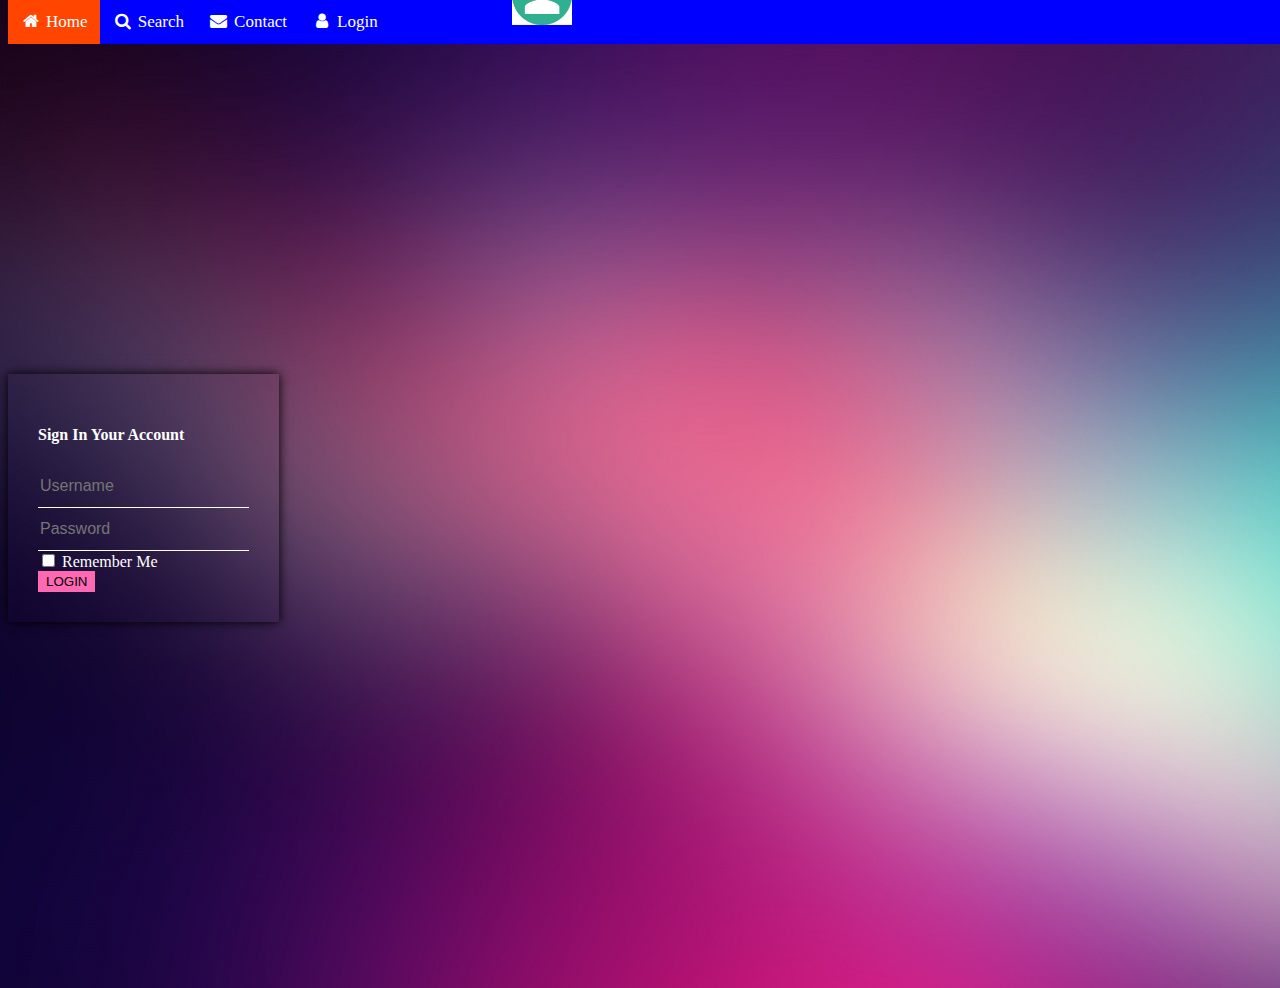
==== web/index.html @ 02b0fc08 "Initial commit" ====
<!DOCTYPE html>
<html>
<head>
	<title>Desktop Login Form</title>
	<link rel="stylesheet" href="https://stackpath.bootstrapcdn.com/bootstrap/4.1.3/css/bootstrap.min.css" integrity="sha384-MCw98/SFnGE8fJT3GXwEOngsV7Zt27NXFoaoApmYm81iuXoPkFOJwJ8ERdknLPMO" crossorigin="anonymous">
	<link rel="stylesheet" type="text/css" href="css/style.css">
	<link rel="stylesheet" href="css/signin.css">
	<!-- Having trouble linking the css, so re-added them -Emily-->

</head>
<!-- Load an icon library -->
<link rel="stylesheet" href="https://cdnjs.cloudflare.com/ajax/libs/font-awesome/4.7.0/css/font-awesome.min.css">

<body>
<section class="container-fluid">
	<!-- use bootstrap class ! justify-content-center to bring the form in the center of the page-->
	<section class="row justify-content-center">
		<!-- create the bootsrap grid system for tablets (sm) and desktops (md) layouts.-->

		<!-- Nav Bar added by Emily -->
		<!-- Add icons to bar -->
		<div class="navbar">
			<a class="active" href="#"><i class="fa fa-fw fa-home"></i> Home</a>
			<a href="#"><i class="fa fa-fw fa-search"></i> Search</a>
			<a href="#"><i class="fa fa-fw fa-envelope"></i> Contact</a>
			<a href="#"><i class="fa fa-fw fa-user"></i> Login</a>
		</div>

		<section class="col-12 col-sm-6 col-md-3">
			<!--Add the login icon at the top of the form-->
			<img src="img/destop_login/icon2.png" class="icon">
			<!--using bootsrap-->
			<form class="form-container" action="jsp/login.jsp" method="post">
				<!-- use the bootstrap class text-center and font-weight-bold to center the text on the form-->
				<h4 class="text-center font-weight-bold text-color">Sign In Your Account</h4>
				<div class="form-group">
					<input type="email" class="form-control" id="exampleInputEmail" name="exampleInputEmail" aria-describedby="emailHelp" placeholder="Username">
                </div>
                <div class="form-group">
                	<input type="password" class="form-control" id="exampleInputPassword" name="exampleInputPassword" placeholder="Password">
                </div>
                <div class="form-group form-check">
                	<input type="checkbox" class="form-check-input" id="exampleCheck1">
                    <label class="form-check-label" for="exampleCheck1">Remember Me</label>
                </div>
                <button type="submit" class="btn btn-primary btn-block btn-color">LOGIN</button>
            </form>
		</section>
	</section>
</section>
<script src="https://code.jquery.com/jquery-3.3.1.slim.min.js" integrity="sha384-q8i/X+965DzO0rT7abK41JStQIAqVgRVzpbzo5smXKp4YfRvH+8abtTE1Pi6jizo" crossorigin="anonymous"></script>
<script src="https://cdnjs.cloudflare.com/ajax/libs/popper.js/1.14.3/umd/popper.min.js" integrity="sha384-ZMP7rVo3mIykV+2+9J3UJ46jBk0WLaUAdn689aCwoqbBJiSnjAK/l8WvCWPIPm49" crossorigin="anonymous"></script>
<script src="https://stackpath.bootstrapcdn.com/bootstrap/4.1.3/js/bootstrap.min.js" integrity="sha384-ChfqqxuZUCnJSK3+MXmPNIyE6ZbWh2IMqE241rYiqJxyMiZ6OW/JmZQ5stwEULTy" crossorigin="anonymous"></script>

</body>
</html>
---- web/css/style.css ----
body{
  padding-top: 25vh;
  background-image: url("../img/destop_login/back.jpg");
}

/**
 This is the background colour of the actual form
 */
form{
  background:none;
}

/**
 Additional styles made to the form
 */ 
.form-container{
  /**border-radius:10px;*/
  padding: 30px;
  box-shadow: 0px 0px 10px 0px;
}

.icon{
  width: 60px;
  height:60px;
  position: absolute;
  top: -35px;
  left: 40%;
}

.text-color{
  color: white;
}

.btn-color{
  background-color: #FF69B4;
  border-style: solid;
  border-color: #FF69B4;
}

.container-fluid input[type="email"], input[type="password"]{
  border:none;
  border-bottom: 1px solid #fff;
  background:transparent;
  outline:none;
  height: 40px;
  color: #fff;
  font-size: 16px;
}

.container-fluid a{
  text-decoration: none;
  font-size:12px;
  line-height: 20px;
  color: white;
}

.container-fluid a:hover{
  color: #e83e8c;
}

.container-fluid label{
  color: white;
}
---- web/css/signin.css ----
html,
body {
  height: 100%;
}

body {
  display: -ms-flexbox;
  display: flex;
  -ms-flex-align: center;
  align-items: center;
  padding-top: 40px;
  padding-bottom: 40px;
  background-color: #f5f5f5;
}

.form-signin {
  width: 100%;
  max-width: 330px;
  padding: 15px;
  margin: auto;
}
.form-signin .checkbox {
  font-weight: 400;
}
.form-signin .form-control {
  position: relative;
  box-sizing: border-box;
  height: auto;
  padding: 10px;
  font-size: 16px;
}
.form-signin .form-control:focus {
  z-index: 2;
}
.form-signin input[type="email"] {
  margin-bottom: -1px;
  border-bottom-right-radius: 0;
  border-bottom-left-radius: 0;
}
.form-signin input[type="password"] {
  margin-bottom: 10px;
  border-top-left-radius: 0;
  border-top-right-radius: 0;
}


/*added by Emily*/
/* Add a black background color to the top navigation */
.topnav {
  background-color: #333;
  overflow: hidden;
}

/* Style the links inside the navigation bar */
.topnav a {
  float: left;
  color: #f2f2f2;
  text-align: center;
  padding: 14px 16px;
  text-decoration: none;
  font-size: 17px;
}

/* Change the color of links on hover */
.topnav a:hover {
  background-color: #ddd;
  color: black;
}

/* Add a color to the active/current link */
.topnav a.active {
  background-color: #4CAF50;
  color: white;
}
/* Style the navigation bar */
.navbar {

  position: fixed;
  top: 0;
  width: 100%;
  background-color: blue;
  overflow: auto;
}

/* Navbar links */
.navbar a {
  float: left;
  text-align: center;
  padding: 12px;
  color: white;
  text-decoration: none;
  font-size: 17px;
}

/* Navbar links on mouse-over */
.navbar a:hover {
  background-color: orangered;
}

/* Current/active navbar link */
.active {
  background-color: orangered;
}

/* Add responsiveness - will automatically display the navbar vertically instead of horizontally on screens less than 500 pixels */
@media screen and (max-width: 500px) {
  .navbar a {
    float: none;
    display: block;
  }
}
/*End of added by Emily */
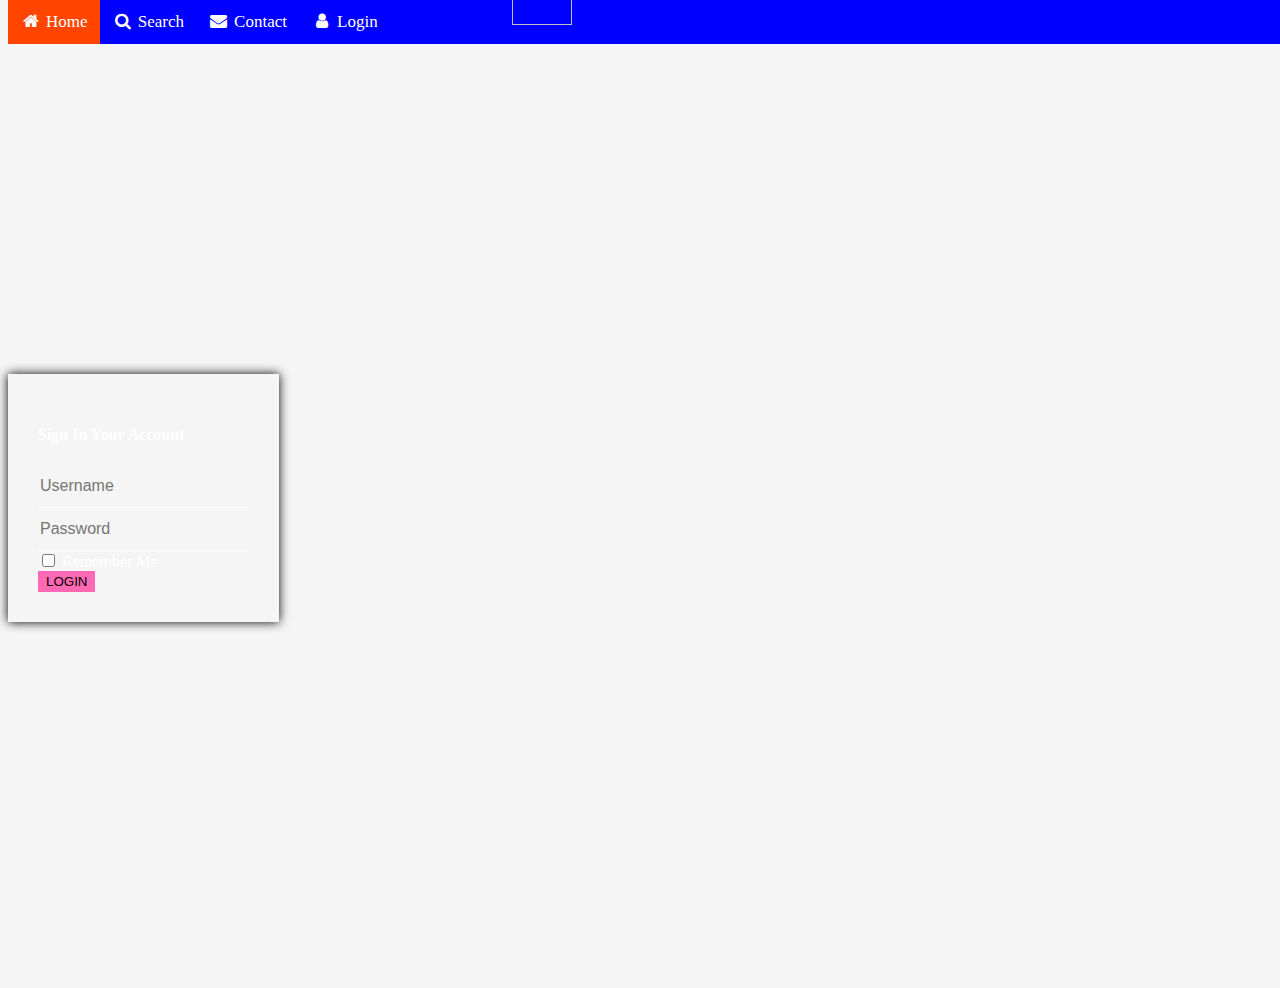
==== commit e2958ba7: "img changed" ====
--- a/web/index.html
+++ b/web/index.html
@@ -28,7 +28,7 @@
 
 		<section class="col-12 col-sm-6 col-md-3">
 			<!--Add the login icon at the top of the form-->
-			<img src="img/destop_login/icon2.png" class="icon">
+			<img src="img/icon2.png" class="icon">
 			<!--using bootsrap-->
 			<form class="form-container" action="jsp/login.jsp" method="post">
 				<!-- use the bootstrap class text-center and font-weight-bold to center the text on the form-->
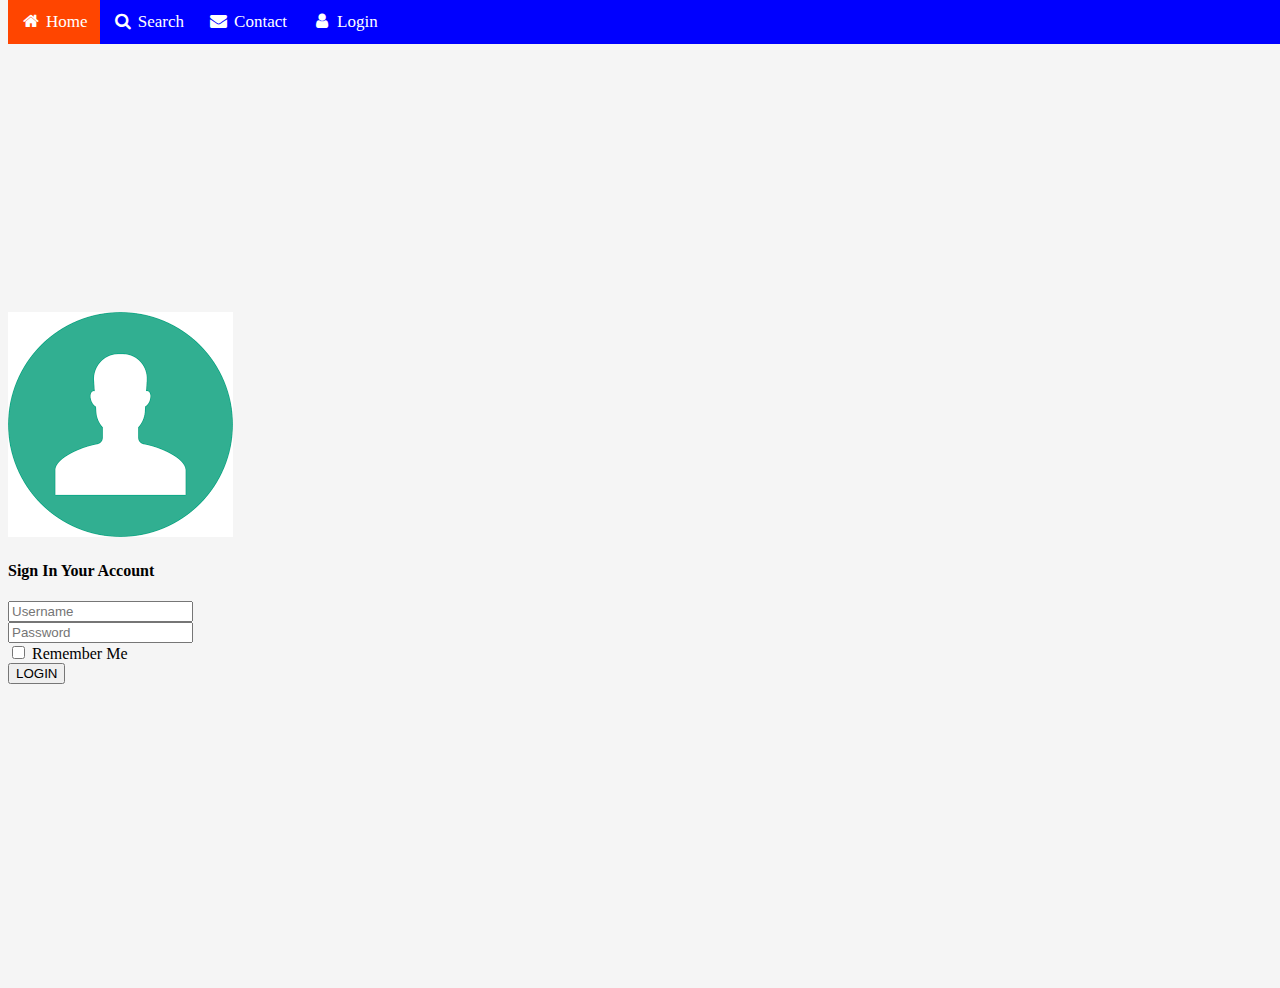
==== commit 83b4731e: "css changed, style changed" ====
--- a/web/index.html
+++ b/web/index.html
@@ -3,7 +3,7 @@
 <head>
 	<title>Desktop Login Form</title>
 	<link rel="stylesheet" href="https://stackpath.bootstrapcdn.com/bootstrap/4.1.3/css/bootstrap.min.css" integrity="sha384-MCw98/SFnGE8fJT3GXwEOngsV7Zt27NXFoaoApmYm81iuXoPkFOJwJ8ERdknLPMO" crossorigin="anonymous">
-	<link rel="stylesheet" type="text/css" href="css/style.css">
+	<!--<link rel="stylesheet" type="text/css" href="css/style.css">-->
 	<link rel="stylesheet" href="css/signin.css">
 	<!-- Having trouble linking the css, so re-added them -Emily-->
 
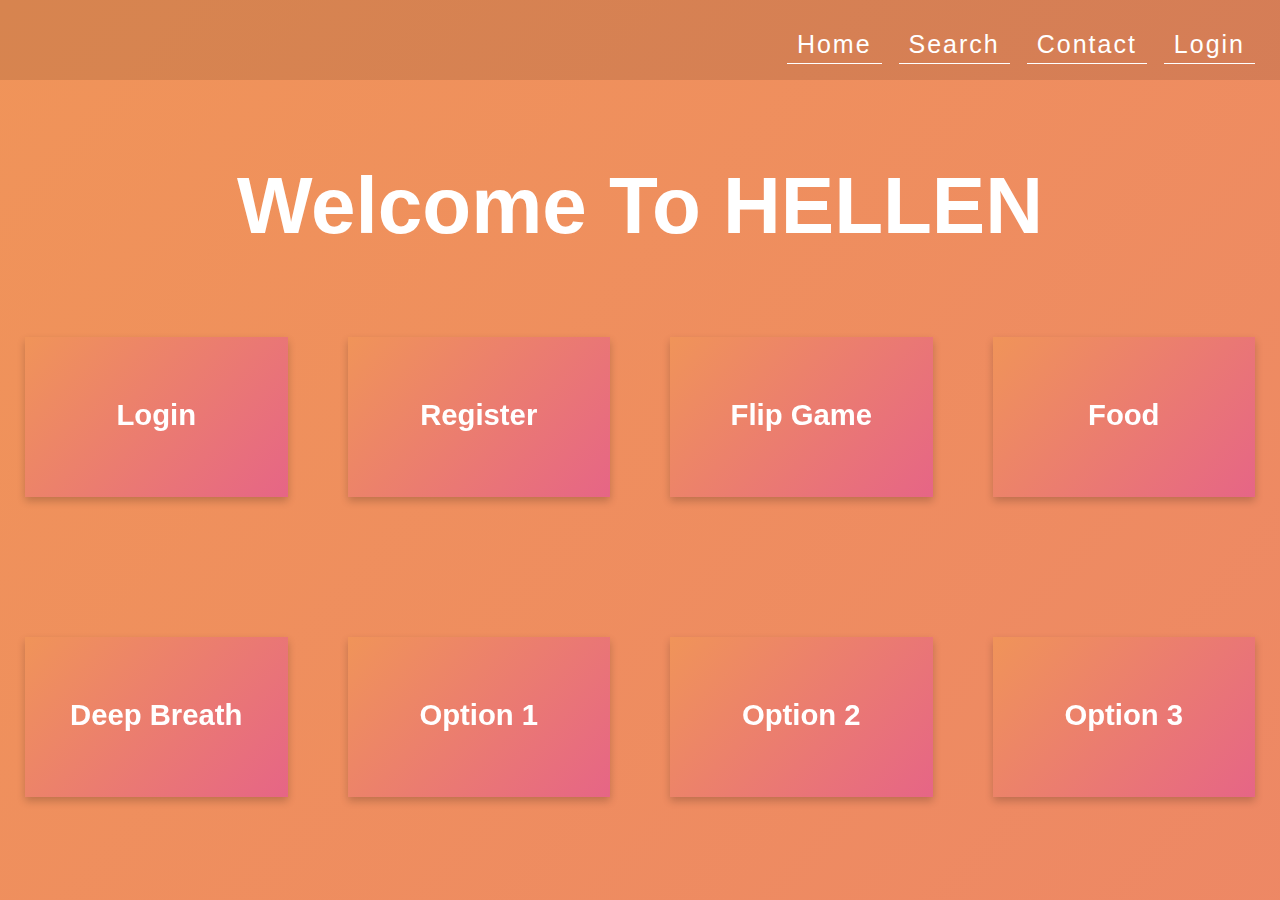
==== commit 6c658366: "changed filename" ====
--- a/web/index.html
+++ b/web/index.html
@@ -1,56 +1,93 @@
 <!DOCTYPE html>
-<html>
+<html lang="en">
 <head>
-	<title>Desktop Login Form</title>
-	<link rel="stylesheet" href="https://stackpath.bootstrapcdn.com/bootstrap/4.1.3/css/bootstrap.min.css" integrity="sha384-MCw98/SFnGE8fJT3GXwEOngsV7Zt27NXFoaoApmYm81iuXoPkFOJwJ8ERdknLPMO" crossorigin="anonymous">
-	<!--<link rel="stylesheet" type="text/css" href="css/style.css">-->
-	<link rel="stylesheet" href="css/signin.css">
-	<!-- Having trouble linking the css, so re-added them -Emily-->
+    <meta charset="UTF-8">
+    <title>Cards</title>
+    <link rel="stylesheet" href="css/cards.css">
+</head>
 
-</head>
 <!-- Load an icon library -->
 <link rel="stylesheet" href="https://cdnjs.cloudflare.com/ajax/libs/font-awesome/4.7.0/css/font-awesome.min.css">
 
 <body>
-<section class="container-fluid">
-	<!-- use bootstrap class ! justify-content-center to bring the form in the center of the page-->
-	<section class="row justify-content-center">
-		<!-- create the bootsrap grid system for tablets (sm) and desktops (md) layouts.-->
 
-		<!-- Nav Bar added by Emily -->
-		<!-- Add icons to bar -->
-		<div class="navbar">
-			<a class="active" href="#"><i class="fa fa-fw fa-home"></i> Home</a>
-			<a href="#"><i class="fa fa-fw fa-search"></i> Search</a>
-			<a href="#"><i class="fa fa-fw fa-envelope"></i> Contact</a>
-			<a href="#"><i class="fa fa-fw fa-user"></i> Login</a>
-		</div>
+<header>
+    <div class="nav">
+    <ul class="menu">
+        <li><a href="#">Home</a></li>
+        <li><a href="#">Search</a></li>
+        <li><a href="#">Contact</a></li>
+        <li><a href="">Login</a></li>
+    </ul>
+    </div>
+</header>
 
-		<section class="col-12 col-sm-6 col-md-3">
-			<!--Add the login icon at the top of the form-->
-			<img src="img/icon2.png" class="icon">
-			<!--using bootsrap-->
-			<form class="form-container" action="jsp/login.jsp" method="post">
-				<!-- use the bootstrap class text-center and font-weight-bold to center the text on the form-->
-				<h4 class="text-center font-weight-bold text-color">Sign In Your Account</h4>
-				<div class="form-group">
-					<input type="email" class="form-control" id="exampleInputEmail" name="exampleInputEmail" aria-describedby="emailHelp" placeholder="Username">
-                </div>
-                <div class="form-group">
-                	<input type="password" class="form-control" id="exampleInputPassword" name="exampleInputPassword" placeholder="Password">
-                </div>
-                <div class="form-group form-check">
-                	<input type="checkbox" class="form-check-input" id="exampleCheck1">
-                    <label class="form-check-label" for="exampleCheck1">Remember Me</label>
-                </div>
-                <button type="submit" class="btn btn-primary btn-block btn-color">LOGIN</button>
-            </form>
-		</section>
-	</section>
-</section>
-<script src="https://code.jquery.com/jquery-3.3.1.slim.min.js" integrity="sha384-q8i/X+965DzO0rT7abK41JStQIAqVgRVzpbzo5smXKp4YfRvH+8abtTE1Pi6jizo" crossorigin="anonymous"></script>
-<script src="https://cdnjs.cloudflare.com/ajax/libs/popper.js/1.14.3/umd/popper.min.js" integrity="sha384-ZMP7rVo3mIykV+2+9J3UJ46jBk0WLaUAdn689aCwoqbBJiSnjAK/l8WvCWPIPm49" crossorigin="anonymous"></script>
-<script src="https://stackpath.bootstrapcdn.com/bootstrap/4.1.3/js/bootstrap.min.js" integrity="sha384-ChfqqxuZUCnJSK3+MXmPNIyE6ZbWh2IMqE241rYiqJxyMiZ6OW/JmZQ5stwEULTy" crossorigin="anonymous"></script>
+<!-- Nav Bar added by Emily -->
+<!-- Add icons to bar -->
+<!--<div class="navbar">
+    <a class="active" href="#"><i class="fa fa-fw fa-home"></i> Home</a>
+    <a href="#"><i class="fa fa-fw fa-search"></i> Search</a>
+    <a href="#"><i class="fa fa-fw fa-envelope"></i> Contact</a>
+    <a href="#"><i class="fa fa-fw fa-user"></i> Login</a>
+</div>
+-->
+<div class="msg">
+    <h1>Welcome To HELLEN</h1>
+</div>
+
+<!-- <p>Resize the browser window to see the effect.</p> */ -->
+
+<div class="row">
+    <div class="column">
+        <div class="card" id = 'card1'>
+            <h3>Login</h3>
+        </div>
+    </div>
+
+    <div class="column">
+        <div class="card" id='card2'>
+            <h3>Register</h3>
+        </div>
+    </div>
+
+    <div class="column">
+        <div class="card" id='card3'>
+            <h3>Flip Game</h3>
+        </div>
+    </div>
+
+    <div class="column">
+        <div class="card" id='card4' >
+            <h3>Food</h3>
+        </div>
+    </div>
+</div>
+
+<div class="row">
+    <div class="column">
+        <div class="card" id='card5'>
+            <h3>Deep Breath</h3>
+        </div>
+    </div>
+
+    <div class="column">
+        <div class="card" id='card6'>
+            <h3>Option 1</h3>
+        </div>
+    </div>
+
+    <div class="column">
+        <div class="card" id='card7'>
+            <h3>Option 2</h3>
+        </div>
+    </div>
+
+    <div class="column">
+        <div class="card" id='card8'>
+            <h3>Option 3</h3>
+        </div>
+    </div>
+</div>
 
 </body>
-</html>
+</html>--- a/web/css/cards.css
+++ b/web/css/cards.css
@@ -0,0 +1,239 @@
+html,
+
+* {
+    box-sizing: border-box;
+    margin: 0;
+
+}
+
+body {
+    font-family: Arial, Helvetica, sans-serif;
+    margin-top: 100px;
+    font-size: 25px;
+    background: linear-gradient(132deg, #F09459, #e66586);
+    background-size: 400% 400%;
+    animation: BackgroundGradient 30s ease infinite;
+}
+
+@keyframes BackgroundGradient{
+    0% {background-position:0% 50%;}
+    50% {background-position:100% 50%;}
+    100% {background-position:0% 50%;}
+}
+
+.nav{
+    background:rgba(0,0,0,0.1);
+    height:80px;
+    top:0;
+    position:absolute;
+    width:100%;
+}
+
+.menu{
+    float:right;
+    list-style:none;
+    margin:20px;
+}
+
+.menu li{
+    display: inline-block;
+    margin:10px 5px;
+}
+
+.menu li a{
+    text-decoration: none;
+    color:#fff;
+    padding: 5px 10px;
+    font-family:sans-serif;
+    letter-spacing:2px;
+    border-bottom:1px solid #fff;
+}
+
+.menu li a:hover{
+    background:coral;
+    border-bottom:1px solid coral;
+    transition: .4s;
+}
+
+
+.msg{
+    position:relative;
+    text-align:center;
+    font-family:sans-serif;
+    color:#fff;
+    top:60px;
+    animation:text 3s 1;
+
+}
+
+.msg h1{
+    font-size: 80px;
+    margin: 25px;
+
+}
+
+@keyframes text{
+    0%{
+        margin-bottom:-40px;
+    }
+    30%{
+        letter-spacing:25px;
+        margin-bottom:-40px;
+    }
+    85%{
+        letter-spacing:8px;
+        margin-bottom:-40px;
+    }
+}
+
+
+/* Float four columns side by side */
+.column {
+    float: left;
+    width: 25%;
+    padding: 0 10px;
+}
+
+/* Remove extra left and right margins, due to padding */
+.row {
+    margin: 0 -5px;
+    padding-top: 100px; /**was 40px*/
+}
+
+/* Clear floats after the columns */
+.row:after {
+    content: "";
+    display: table;
+    clear: both;
+}
+
+/* Responsive columns */
+@media screen and (max-width: 600px) {
+    .column {
+        width: 100%;
+        display: block;
+        margin-bottom: 20px;
+    }
+}
+
+/* Style the counter cards */
+.card {
+    box-shadow: 0 4px 8px 0 rgba(0, 0, 0, 0.2);
+    padding: 16px;
+    text-align: center;
+    background-color: #f1f1f1;
+    margin-bottom: 20px;
+    margin-top: 20px;
+    margin-left: 20px;
+    margin-right: 20px;
+    height:160px;
+    line-height:5em;
+    transform-style: preserve-3d;
+    transition: all 1s ease-in-out;
+
+}
+
+.card:hover {
+    transform: rotateY(180deg);
+}
+
+/*nav bar */
+/*added by Emily*/
+/* Add a black background color to the top navigation */
+/**
+.topnav {
+    background-color: #333;
+    overflow: hidden;
+}
+
+.topnav a {
+    float: left;
+    color: #f2f2f2;
+    text-align: center;
+    padding: 14px 16px;
+    text-decoration: none;
+    font-size: 17px;
+
+
+}
+*/
+#card1{
+    background: linear-gradient(132deg, #F09459, #e66586);
+    color: white;
+}
+
+#card2{
+    background: linear-gradient(132deg, #F09459, #e66586);
+    color: white;
+}
+
+#card3{
+    background: linear-gradient(132deg, #F09459, #e66586);
+    color: white;
+}
+
+#card4{
+    background: linear-gradient(132deg, #F09459, #e66586);
+    color: white;
+}
+
+#card5{
+    background: linear-gradient(132deg, #F09459, #e66586);
+    color: white;
+}
+
+#card6{
+    background: linear-gradient(132deg, #F09459, #e66586);
+    color: white;
+}
+#card7{
+    background: linear-gradient(132deg, #F09459, #e66586);
+    color: white;
+}
+#card8{
+    background: linear-gradient(132deg, #F09459, #e66586);
+    color: white;
+}
+/**
+.topnav a:hover {
+    background-color: #ddd;
+    color: black;
+}
+
+.topnav a.active {
+    background-color: #4CAF50;
+    color: white;
+}
+.navbar {
+
+    position: fixed;
+    top: 0;
+    width: 100%;
+    background-color: blue;
+    overflow: auto;
+}
+
+.navbar a {
+    float: left;
+    text-align: center;
+    padding: 12px;
+    color: white;
+    text-decoration: none;
+    font-size: 17px;
+
+}
+.navbar a:hover {
+    background-color: orangered;
+}
+
+.active {
+    background-color: orangered;
+}
+
+@media screen and (max-width: 500px) {
+    .navbar a {
+        float: none;
+        display: block;
+    }
+}
+*/
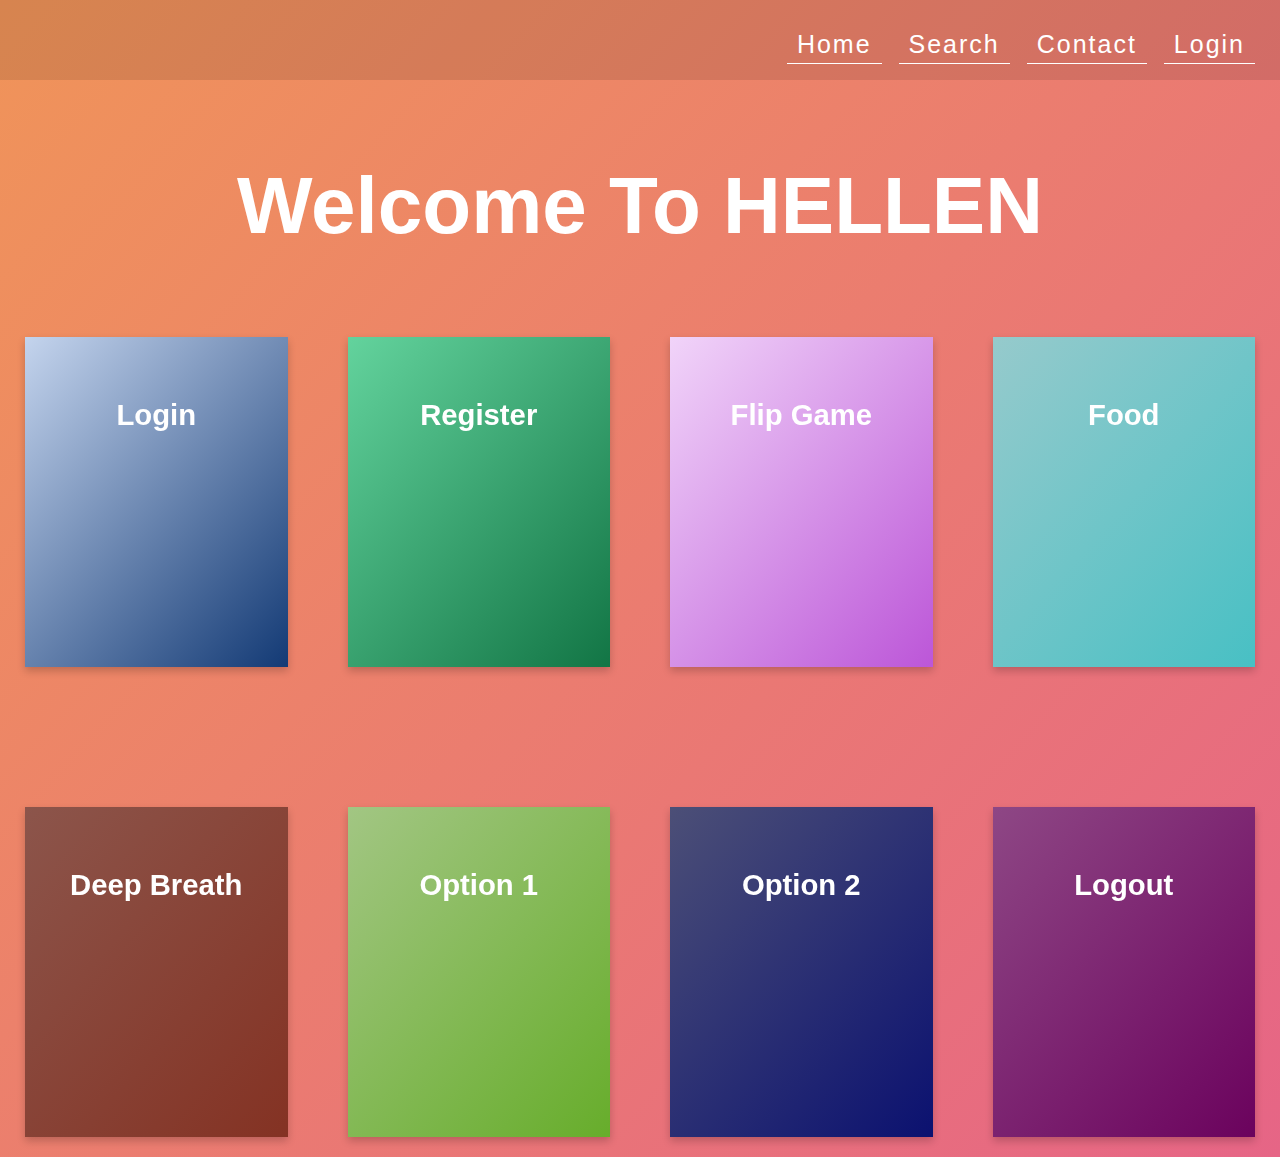
==== commit bc728f0d: "1.0 version of login register system" ====
--- a/web/index.html
+++ b/web/index.html
@@ -2,22 +2,23 @@
 <html lang="en">
 <head>
     <meta charset="UTF-8">
-    <title>Cards</title>
+    <title>Personal Assistant</title>
     <link rel="stylesheet" href="css/cards.css">
+    <link rel="stylesheet" href="css/css/font-awesome.min.css">
+
 </head>
 
 <!-- Load an icon library -->
-<link rel="stylesheet" href="https://cdnjs.cloudflare.com/ajax/libs/font-awesome/4.7.0/css/font-awesome.min.css">
 
 <body>
 
 <header>
     <div class="nav">
     <ul class="menu">
-        <li><a href="#">Home</a></li>
+        <li><a href="index.html">Home</a></li>
         <li><a href="#">Search</a></li>
         <li><a href="#">Contact</a></li>
-        <li><a href="">Login</a></li>
+        <li><a href="login.html">Login</a></li>
     </ul>
     </div>
 </header>
@@ -39,15 +40,19 @@
 
 <div class="row">
     <div class="column">
-        <div class="card" id = 'card1'>
-            <h3>Login</h3>
-        </div>
+        <a href="login.html">
+            <div class="card" id = 'card1'>
+                <h3>Login</h3>
+            </div>
+        </a>
     </div>
 
     <div class="column">
-        <div class="card" id='card2'>
-            <h3>Register</h3>
-        </div>
+        <a href="RegPage.html">
+            <div class="card" id='card2'>
+                <h3>Register</h3>
+            </div>
+        </a>
     </div>
 
     <div class="column">
@@ -83,9 +88,11 @@
     </div>
 
     <div class="column">
-        <div class="card" id='card8'>
-            <h3>Option 3</h3>
-        </div>
+        <a href="jsp/logout.jsp">
+            <div class="card" id='card8'>
+                <h3>Logout</h3>
+            </div>
+        </a>
     </div>
 </div>
 
--- a/web/css/cards.css
+++ b/web/css/cards.css
@@ -11,9 +11,16 @@
     margin-top: 100px;
     font-size: 25px;
     background: linear-gradient(132deg, #F09459, #e66586);
-    background-size: 400% 400%;
+    /*background-size: 400% 400%;*/
+
+    background-size: 100% 100%;
     animation: BackgroundGradient 30s ease infinite;
 }
+
+/*link style by Patrick*/
+a{text-decoration: none;
+    color: #fff;}
+/*link style*/
 
 @keyframes BackgroundGradient{
     0% {background-position:0% 50%;}
@@ -126,7 +133,7 @@
     margin-top: 20px;
     margin-left: 20px;
     margin-right: 20px;
-    height:160px;
+    height:330px;
     line-height:5em;
     transform-style: preserve-3d;
     transition: all 1s ease-in-out;
@@ -158,40 +165,40 @@
 }
 */
 #card1{
-    background: linear-gradient(132deg, #F09459, #e66586);
-    color: white;
-}
+      background: linear-gradient(132deg, #c4d4ed, #133a75);
+      color: white;
+  }
 
 #card2{
-    background: linear-gradient(132deg, #F09459, #e66586);
+    background: linear-gradient(132deg, #63d39d, #127545);
     color: white;
 }
 
 #card3{
-    background: linear-gradient(132deg, #F09459, #e66586);
+    background: linear-gradient(132deg, #f1d4f9, #bc56d8);
     color: white;
 }
 
 #card4{
-    background: linear-gradient(132deg, #F09459, #e66586);
+    background: linear-gradient(132deg, #96cacc, #48c0c4);
     color: white;
 }
 
 #card5{
-    background: linear-gradient(132deg, #F09459, #e66586);
+    background: linear-gradient(132deg, #8c554b, #843223);
     color: white;
 }
 
 #card6{
-    background: linear-gradient(132deg, #F09459, #e66586);
+    background: linear-gradient(132deg, #a2c683, #67ad2b);
     color: white;
 }
 #card7{
-    background: linear-gradient(132deg, #F09459, #e66586);
+    background: linear-gradient(132deg, #4c4f77, #0b1170);
     color: white;
 }
 #card8{
-    background: linear-gradient(132deg, #F09459, #e66586);
+    background: linear-gradient(132deg, #8e4785, #6b025d);
     color: white;
 }
 /**
